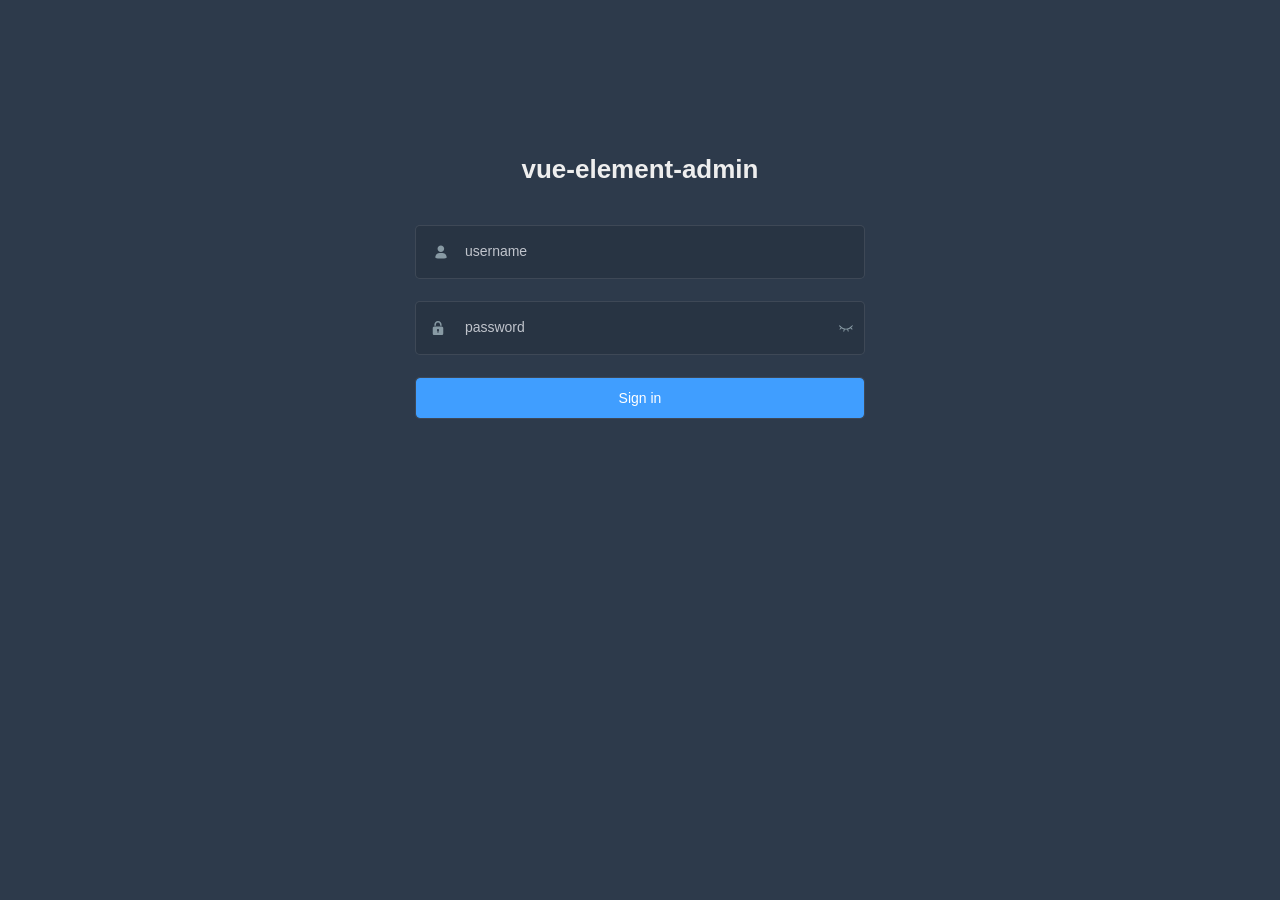
==== frame-api/src/main/resources/static/index.html @ 9c940cae "优化项目结构" ====
<!DOCTYPE html><html><head><meta charset=utf-8><meta name=viewport content="width=device-width,initial-scale=1"><title>vue-admin-template</title><link rel="shortcut icon" href=./favicon.ico><link href=./static/css/app.32c5e8f22570a3ab0178bc5a157519be.css rel=stylesheet></head><body><div id=app></div><script type=text/javascript src=./static/js/manifest.366b5a1dec363ddb274f.js></script><script type=text/javascript src=./static/js/vendor.970567a5c23b473a6b7a.js></script><script type=text/javascript src=./static/js/app.152d2d89f2269db72778.js></script></body></html>
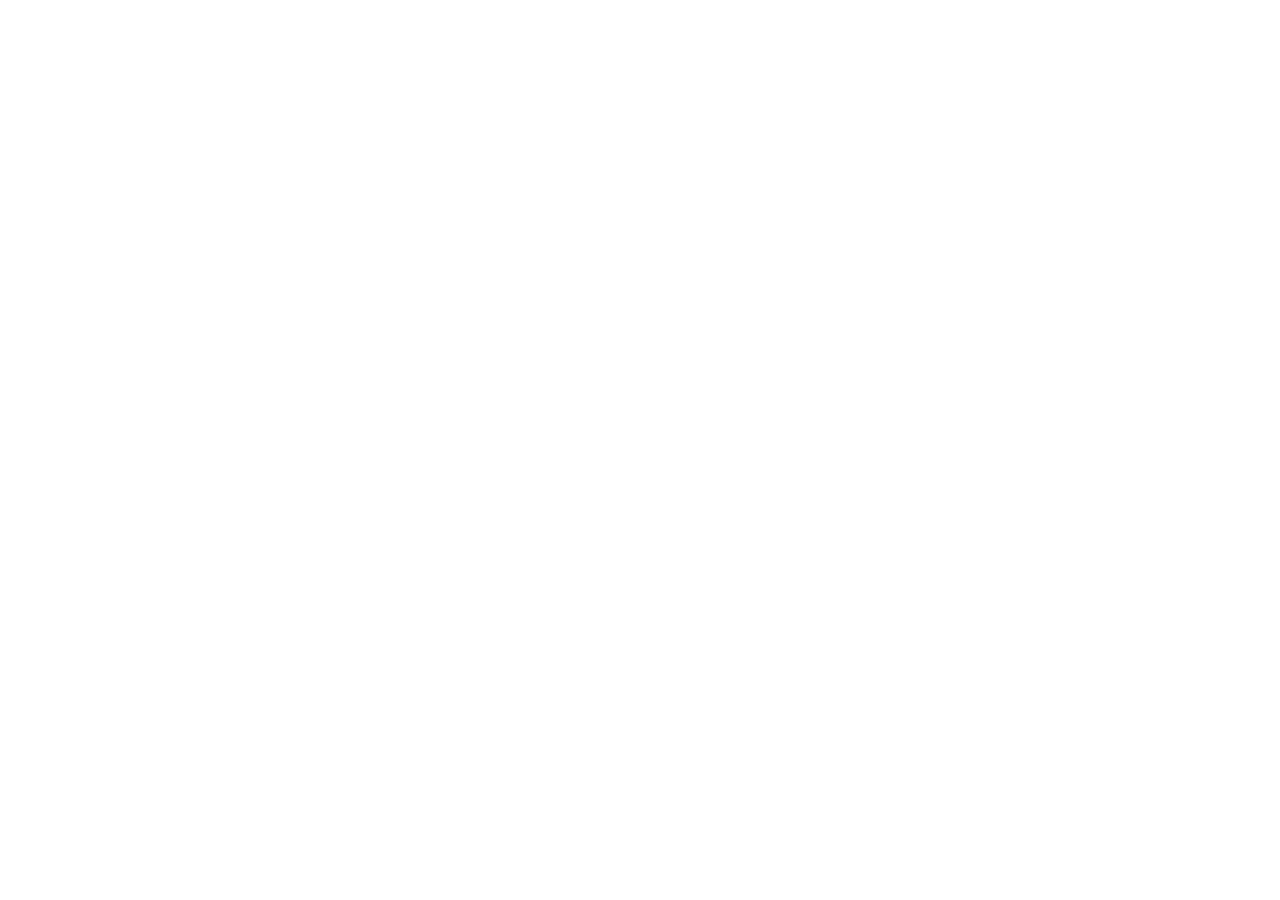
==== commit 7cd28710: "优化api扫描，支持集群化扫描服务" ====
--- a/frame-api/src/main/resources/static/index.html
+++ b/frame-api/src/main/resources/static/index.html
@@ -1 +1 @@
-<!DOCTYPE html><html><head><meta charset=utf-8><meta name=viewport content="width=device-width,initial-scale=1"><title>vue-admin-template</title><link rel="shortcut icon" href=./favicon.ico><link href=./static/css/app.32c5e8f22570a3ab0178bc5a157519be.css rel=stylesheet></head><body><div id=app></div><script type=text/javascript src=./static/js/manifest.366b5a1dec363ddb274f.js></script><script type=text/javascript src=./static/js/vendor.970567a5c23b473a6b7a.js></script><script type=text/javascript src=./static/js/app.152d2d89f2269db72778.js></script></body></html>+<!DOCTYPE html><html><head><meta charset=utf-8><meta name=viewport content="width=device-width,initial-scale=1"><title>后台管理系统</title><link rel="shortcut icon" href=/favicon.ico><link href=/static/css/chunk-elementUI.e8091cad.css rel=stylesheet><link href=/static/css/chunk-libs.418d56e5.css rel=stylesheet><link href=/static/css/app.fee03394.css rel=stylesheet></head><body><div id=app></div><script>!function(e){function t(t){for(var r,o,a=t[0],i=t[1],f=t[2],l=0,d=[];l<a.length;l++)o=a[l],u[o]&&d.push(u[o][0]),u[o]=0;for(r in i)Object.prototype.hasOwnProperty.call(i,r)&&(e[r]=i[r]);for(s&&s(t);d.length;)d.shift()();return c.push.apply(c,f||[]),n()}function n(){for(var e,t=0;t<c.length;t++){for(var n=c[t],r=!0,o=1;o<n.length;o++){var i=n[o];0!==u[i]&&(r=!1)}r&&(c.splice(t--,1),e=a(a.s=n[0]))}return e}var r={},o={runtime:0},u={runtime:0},c=[];function a(t){if(r[t])return r[t].exports;var n=r[t]={i:t,l:!1,exports:{}};return e[t].call(n.exports,n,n.exports,a),n.l=!0,n.exports}a.e=function(e){var t=[];o[e]?t.push(o[e]):0!==o[e]&&{"chunk-19f0":1,"chunk-1f29":1,"chunk-76fe":1,"chunk-01d9":1,"chunk-cecd":1}[e]&&t.push(o[e]=new Promise(function(t,n){for(var r="static/css/"+({}[e]||e)+"."+{"chunk-19f0":"df14f041","chunk-1f29":"177a5506","chunk-76fe":"dac2286a","chunk-01d9":"80871a1a","chunk-cecd":"bc227680","chunk-2b84":"31d6cfe0","chunk-125b":"31d6cfe0"}[e]+".css",o=a.p+r,u=document.getElementsByTagName("link"),c=0;c<u.length;c++){var i=(l=u[c]).getAttribute("data-href")||l.getAttribute("href");if("stylesheet"===l.rel&&(i===r||i===o))return t()}var f=document.getElementsByTagName("style");for(c=0;c<f.length;c++){var l;if((i=(l=f[c]).getAttribute("data-href"))===r||i===o)return t()}var s=document.createElement("link");s.rel="stylesheet",s.type="text/css",s.onload=t,s.onerror=function(t){var r=t&&t.target&&t.target.src||o,u=new Error("Loading CSS chunk "+e+" failed.\n("+r+")");u.request=r,n(u)},s.href=o,document.getElementsByTagName("head")[0].appendChild(s)}).then(function(){o[e]=0}));var n=u[e];if(0!==n)if(n)t.push(n[2]);else{var r=new Promise(function(t,r){n=u[e]=[t,r]});t.push(n[2]=r);var c,i=document.getElementsByTagName("head")[0],f=document.createElement("script");f.charset="utf-8",f.timeout=120,a.nc&&f.setAttribute("nonce",a.nc),f.src=function(e){return a.p+"static/js/"+({}[e]||e)+"."+{"chunk-19f0":"089bcf61","chunk-1f29":"7840689c","chunk-76fe":"406610e1","chunk-01d9":"f65356da","chunk-cecd":"ed8f4748","chunk-2b84":"9a8d1590","chunk-125b":"64a84882"}[e]+".js"}(e),c=function(t){f.onerror=f.onload=null,clearTimeout(l);var n=u[e];if(0!==n){if(n){var r=t&&("load"===t.type?"missing":t.type),o=t&&t.target&&t.target.src,c=new Error("Loading chunk "+e+" failed.\n("+r+": "+o+")");c.type=r,c.request=o,n[1](c)}u[e]=void 0}};var l=setTimeout(function(){c({type:"timeout",target:f})},12e4);f.onerror=f.onload=c,i.appendChild(f)}return Promise.all(t)},a.m=e,a.c=r,a.d=function(e,t,n){a.o(e,t)||Object.defineProperty(e,t,{enumerable:!0,get:n})},a.r=function(e){"undefined"!=typeof Symbol&&Symbol.toStringTag&&Object.defineProperty(e,Symbol.toStringTag,{value:"Module"}),Object.defineProperty(e,"__esModule",{value:!0})},a.t=function(e,t){if(1&t&&(e=a(e)),8&t)return e;if(4&t&&"object"==typeof e&&e&&e.__esModule)return e;var n=Object.create(null);if(a.r(n),Object.defineProperty(n,"default",{enumerable:!0,value:e}),2&t&&"string"!=typeof e)for(var r in e)a.d(n,r,function(t){return e[t]}.bind(null,r));return n},a.n=function(e){var t=e&&e.__esModule?function(){return e.default}:function(){return e};return a.d(t,"a",t),t},a.o=function(e,t){return Object.prototype.hasOwnProperty.call(e,t)},a.p="/",a.oe=function(e){throw console.error(e),e};var i=window.webpackJsonp=window.webpackJsonp||[],f=i.push.bind(i);i.push=t,i=i.slice();for(var l=0;l<i.length;l++)t(i[l]);var s=f;n()}([]);</script><script src=/static/js/chunk-elementUI.a9b87e50.js></script><script src=/static/js/chunk-libs.36808b05.js></script><script src=/static/js/app.8fbb324f.js></script></body></html>
